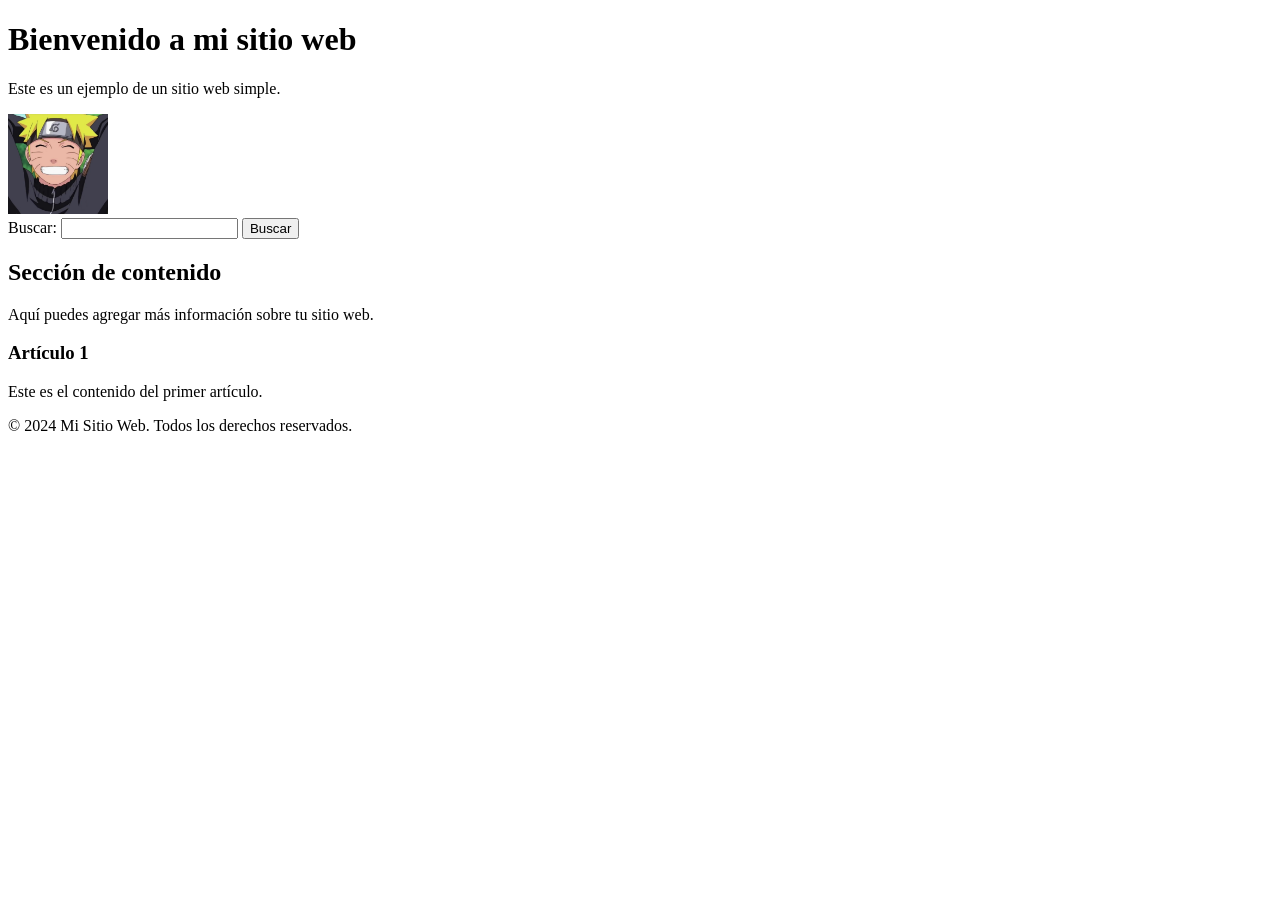
==== index.html @ 99e6a149 "Primer avance: estructura HTML, cards, redes sociales y badges" ====
<!DOCTYPE html>
<html lang="es">


<header>
    <h1>Bienvenido a mi sitio web</h1>

    <main>
        <p>Este es un ejemplo de un sitio web simple.</p>
    <img src="naruto.jpg" alt="Logo del sitio web" width="100" height="100">
    </main>


<form role="search">
    <label for="search">Buscar:</label>
    <input type="search" id="search" name="search">
    <button type="submit">Buscar</button>

</header>

<section>
    <h2>Sección de contenido</h2>
    <p>Aquí puedes agregar más información sobre tu sitio web.</p>

    <article>
        <h3>Artículo 1</h3>
        <p>Este es el contenido del primer artículo.</p>
    </article>
<footer>
    <p>&copy; 2024 Mi Sitio Web. Todos los derechos reservados.</p>
</html>
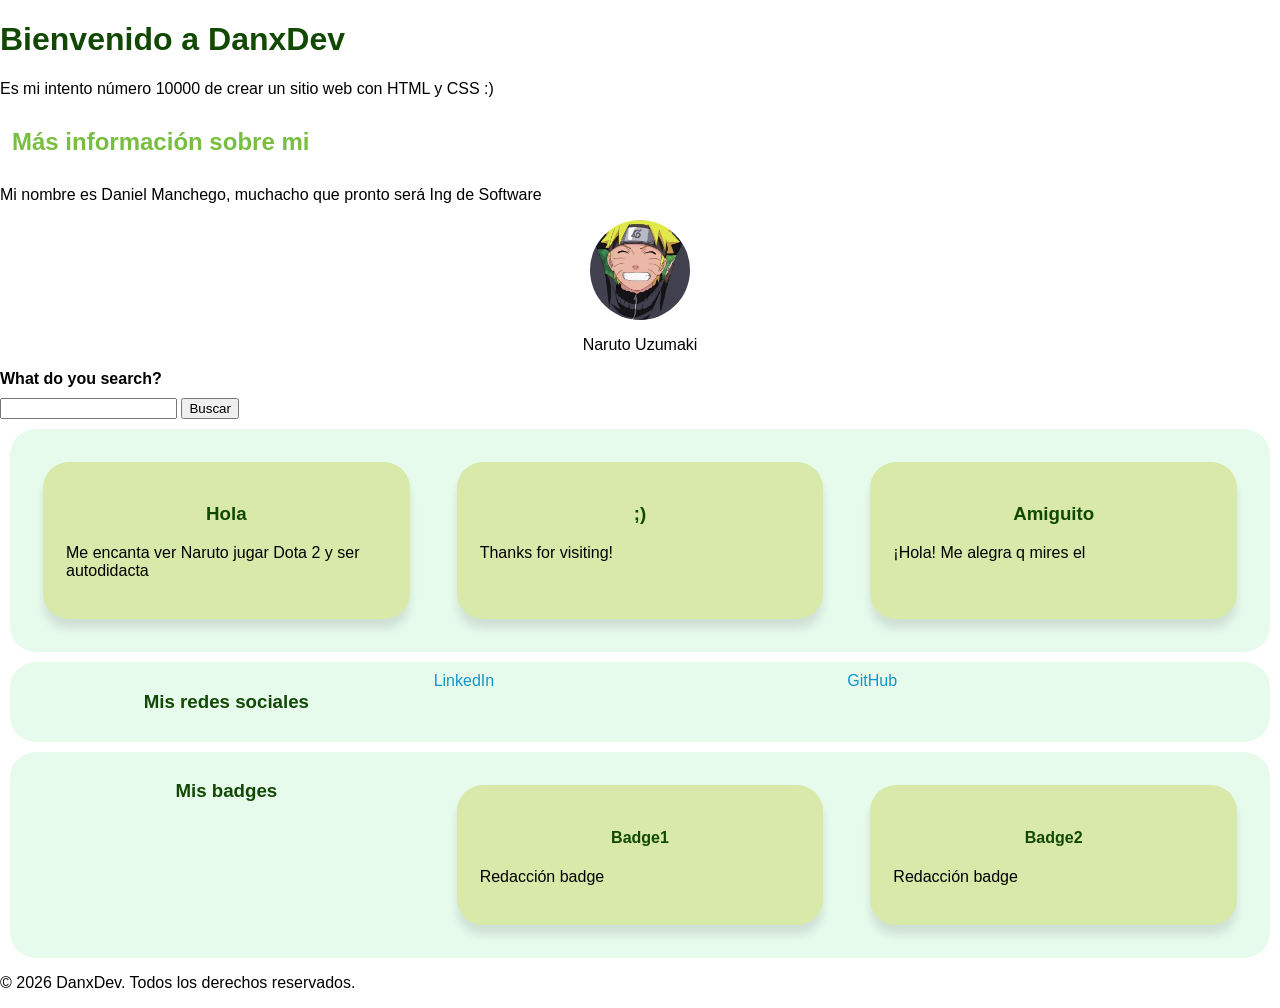
==== commit 4d6b175e: "Fix: agregar contenido de styles.css" ====
--- a/index.html
+++ b/index.html
@@ -1,31 +1,72 @@
 <!DOCTYPE html>
 <html lang="es">
 
+<head>
+    <meta charset="UTF-8">
+    <link rel="stylesheet" href="styles.css">
+    <meta name="viewport" content="width=device-width, initial-scale=1.0">
+    <title>DanxDev</title>
+</head>
 
-<header>
-    <h1>Bienvenido a mi sitio web</h1>
+<body>
+    <header>
+        <h1>Bienvenido a DanxDev</h1>
+        <p>Es mi intento número 10000 de crear un sitio web con HTML y CSS :)</p>
 
-    <main>
-        <p>Este es un ejemplo de un sitio web simple.</p>
-    <img src="naruto.jpg" alt="Logo del sitio web" width="100" height="100">
-    </main>
+        <h2>Más información sobre mi</h2>
+        <p>Mi nombre es Daniel Manchego, muchacho que pronto será Ing de Software</p>
 
+        <main>
+            <img src="naruto.jpg" alt="Logo del sitio web" width="100" height="100">
+            <p>Naruto Uzumaki</p>
+        </main>
 
-<form role="search">
-    <label for="search">Buscar:</label>
-    <input type="search" id="search" name="search">
-    <button type="submit">Buscar</button>
+        <form role="search">
+            <label for="search">What do you search?</label>
+            <input type="search" id="name" name="search">
+            <button type="submit">Buscar</button>
+        </form>
+    </header>
 
-</header>
+    <div class="tarjetas">
+        <article>
+            <h3>Hola</h3>
+            <p>Me encanta ver Naruto jugar Dota 2 y ser autodidacta</p>
+        </article>
 
-<section>
-    <h2>Sección de contenido</h2>
-    <p>Aquí puedes agregar más información sobre tu sitio web.</p>
+        <article>
+            <h3>;)</h3>
+            <p>Thanks for visiting!</p>
+        </article>
 
-    <article>
-        <h3>Artículo 1</h3>
-        <p>Este es el contenido del primer artículo.</p>
-    </article>
-<footer>
-    <p>&copy; 2024 Mi Sitio Web. Todos los derechos reservados.</p>
+        <article>
+            <h3>Amiguito</h3>
+            <p>¡Hola! Me alegra q mires el</p>
+        </article>
+    </div>
+
+    <div class="redes-sociales">
+        <h3>Mis redes sociales</h3>
+        <a href="https://www.linkedin.com/in/daniel-manchego/" target="_blank" rel="noopener noreferrer">LinkedIn</a>
+        <a href="https://github.com/DalioxD77" target="_blank" rel="noopener noreferrer">GitHub</a>
+    </div>
+
+    <div class="badges">
+        
+        <h3>Mis badges</h3>
+        
+        <article class="badge">
+            <h4>Badge1</h4>
+            <p>Redacción badge</p>
+        </article>
+        <article class="badge">
+            <h4>Badge2</h4>
+            <p>Redacción badge</p>
+        </article>
+    </div>
+
+    <footer>
+        <p>&copy; 2026 DanxDev. Todos los derechos reservados.</p>
+    </footer>
+</body>
 </html>
--- a/styles.css
+++ b/styles.css
@@ -0,0 +1,86 @@
+body{
+    font-family: TimesNewRoman, sans-serif;
+    margin: 0;
+}
+article{
+    margin: 23px;
+    padding: 23px;
+    background-color: #d8e9a9;
+    border-radius: 26px;
+    box-shadow: 0 10px 8px rgba(0, 0, 0, 0.1);
+}
+img{
+    border-radius: 50%;
+    margin-bottom: 10px;
+    display: block;
+    margin-left: auto;
+    margin-right: auto;
+}
+main > p{
+    text-align: center;
+}
+label{
+    display: block;
+    margin-bottom: 10px;
+    font-weight: bold;
+}
+h1{
+    color: #114903;
+    
+}
+h2{
+    color: #79be40;
+    margin-left: 2px;
+    padding: 10px;
+}
+
+body > div {
+    display: grid;
+    grid-template-columns: 1fr 1fr 1fr;
+    gap: 1px;
+}
+@media screen and (max-width: 550px) {
+    body > div {
+        grid-template-columns: 1fr;
+    }
+    
+}
+
+a{
+    color: #1296ca;
+    text-decoration: none;
+    display: block;
+    gap: 10px;
+
+}
+a:hover{
+    color: #79be40; 
+    text-decoration: underline;
+}
+div{
+    margin: 10px;
+    padding: 10px;
+    background-color: #d8f8e29a;
+    border-radius: 26px;
+}
+div > p{
+    text-align: center;
+    font-weight: bold;
+}
+h3{
+    text-align: center;
+    color: #114903;
+}
+
+h4{
+    text-align: center;
+    color: #114903;
+}
+.badges-block{
+    align-items: center;
+    display: grid;
+    grid-template-columns: 1fr 1fr;
+    gap: 1px;
+    text-align: center;
+}
+
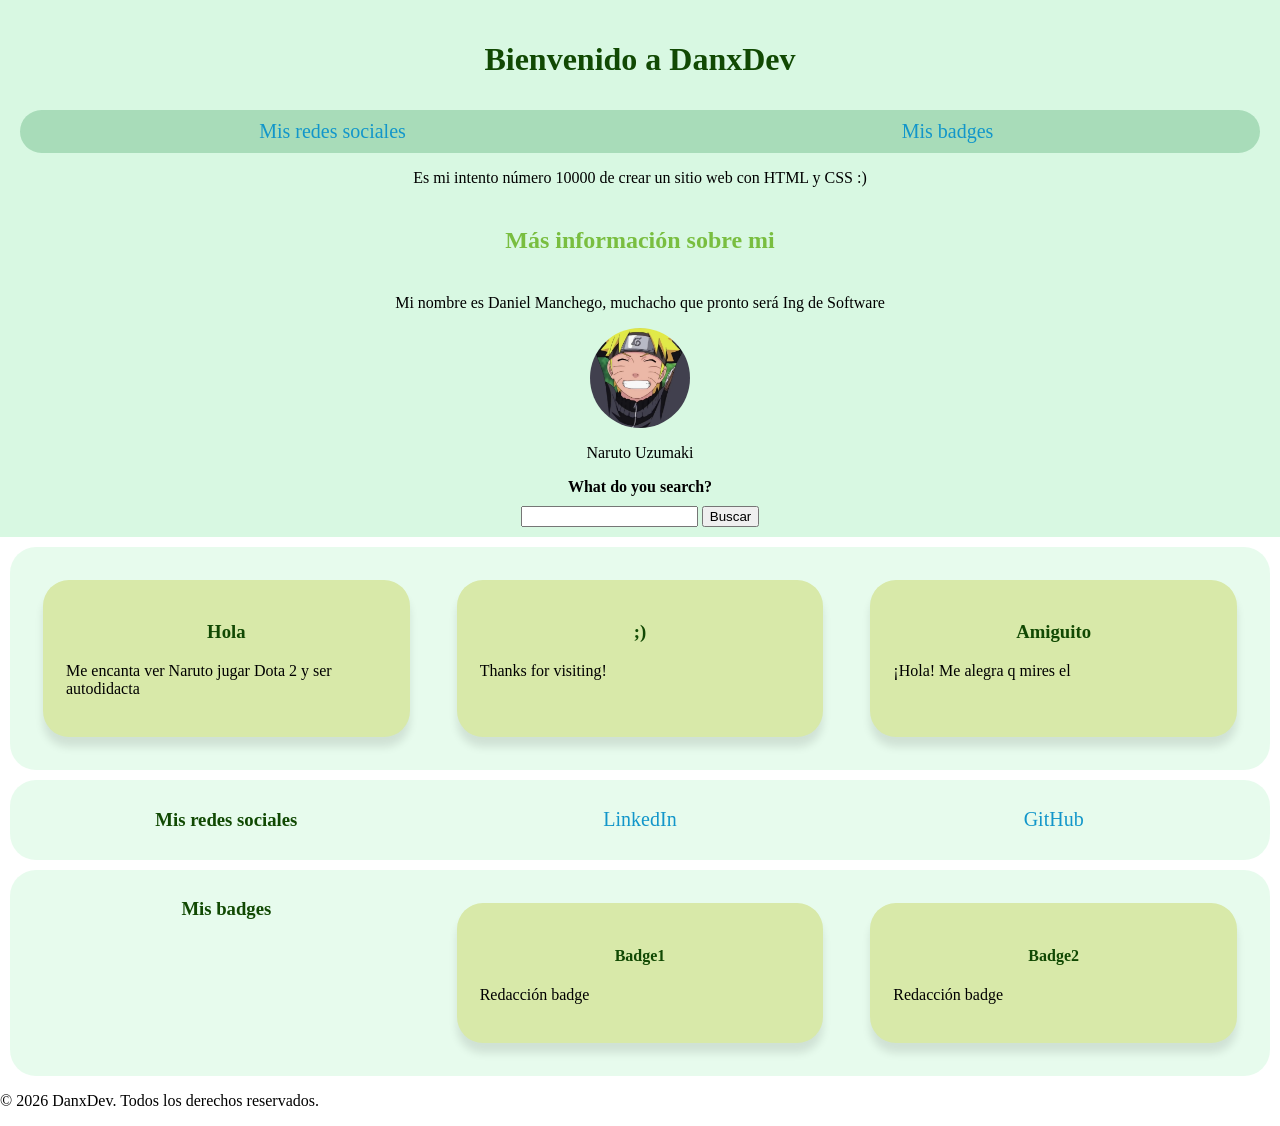
==== commit 5b6c12ab: "+1 section -mis redes-" ====
--- a/index.html
+++ b/index.html
@@ -11,7 +11,14 @@
 <body>
     <header>
         <h1>Bienvenido a DanxDev</h1>
+        <div>
+                <a href="redessociales.html" target="_self"  rel="noopener noreferrer">Mis redes sociales</a>
+                <a href="https://www.linkedin.com/in/daniel-manchego/" target="_blank" rel="noopener noreferrer">Mis badges</a>
+        </div>
+
         <p>Es mi intento número 10000 de crear un sitio web con HTML y CSS :)</p>
+
+        
 
         <h2>Más información sobre mi</h2>
         <p>Mi nombre es Daniel Manchego, muchacho que pronto será Ing de Software</p>
@@ -33,7 +40,6 @@
             <h3>Hola</h3>
             <p>Me encanta ver Naruto jugar Dota 2 y ser autodidacta</p>
         </article>
-
         <article>
             <h3>;)</h3>
             <p>Thanks for visiting!</p>
--- a/styles.css
+++ b/styles.css
@@ -1,5 +1,5 @@
 body{
-    font-family: TimesNewRoman, sans-serif;
+    font-family: "Times New Roman", serif;
     margin: 0;
 }
 article{
@@ -24,14 +24,29 @@
     margin-bottom: 10px;
     font-weight: bold;
 }
-h1{
+header{
+    background-color: #d8f8e2;
+    padding: 10px;
+    text-align: center;
+}
+header>h1{
     color: #114903;
+    margin-left: auto;
+    margin-right: auto;
+    padding: 10px;
     
+}
+header>div{
+    display: grid;
+    gap: 10px;
+    grid-template-columns: 1fr 1fr;
+    justify-items: center;
+    align-items: center;
+    background-color: lch(83.29% 25.37 152.82);
 }
 h2{
     color: #79be40;
-    margin-left: 2px;
-    padding: 10px;
+    padding: 20px;
 }
 
 body > div {
@@ -49,8 +64,8 @@
 a{
     color: #1296ca;
     text-decoration: none;
-    display: block;
-    gap: 10px;
+    transition: color 0.5s ease;
+    font-size: 20px;
 
 }
 a:hover{
@@ -83,4 +98,10 @@
     gap: 1px;
     text-align: center;
 }
-
+.redes-sociales{
+    display: grid;
+    grid-template-columns: 1fr 1fr 1fr;
+    gap: px;
+    text-align: center;
+    align-items: center;
+}
